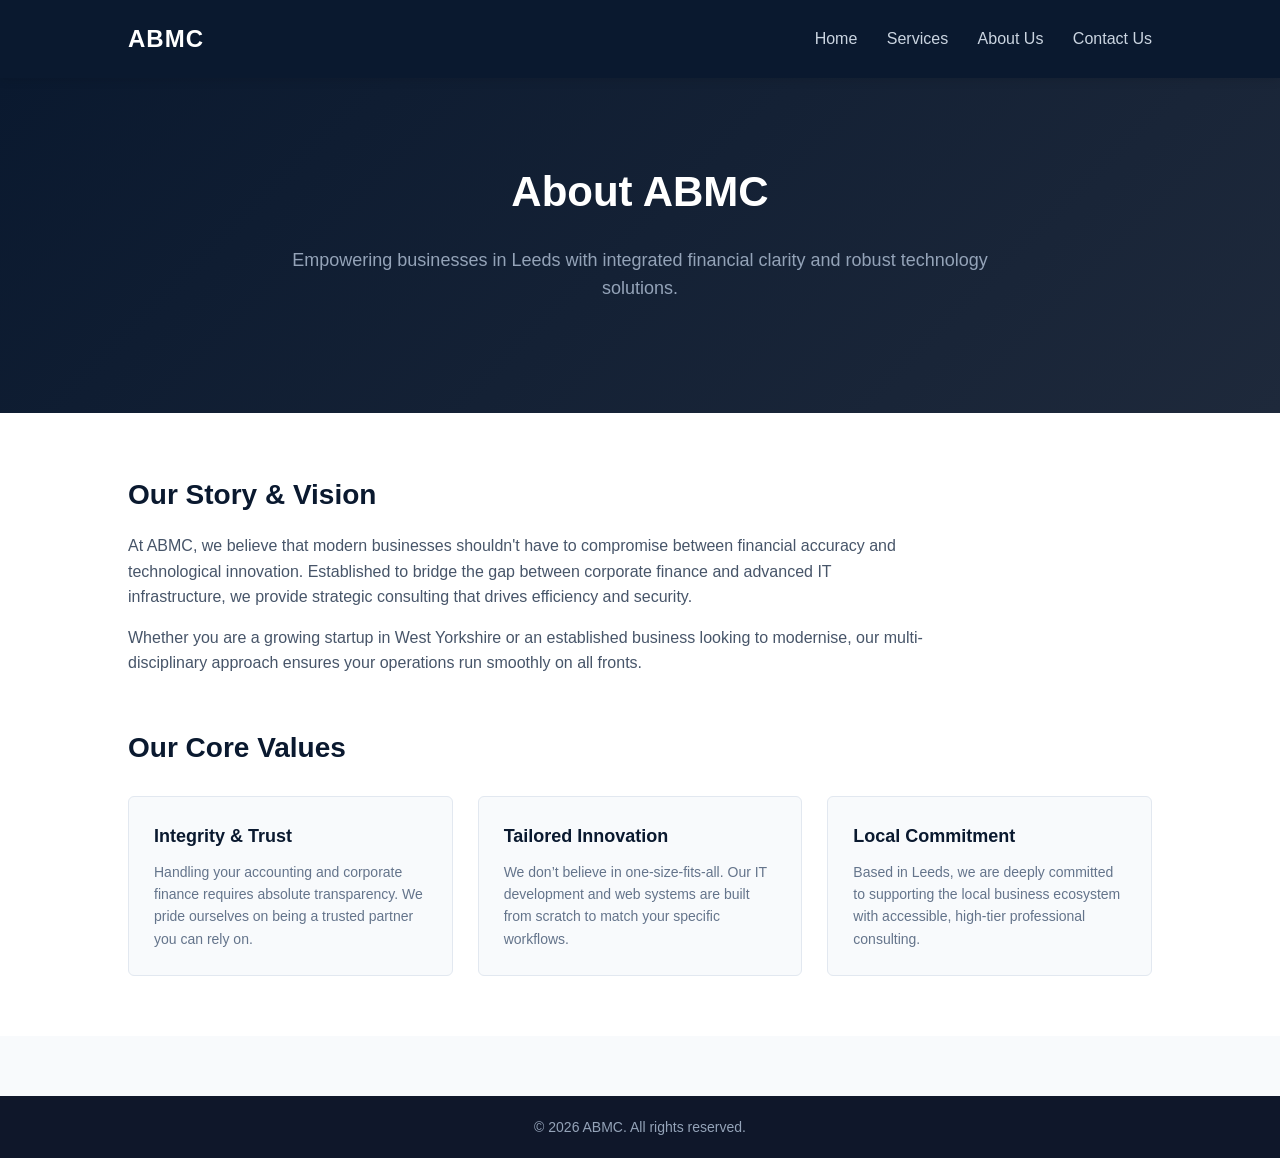
==== apropos.html @ 80e212a8 "Add files via upload" ====
<!DOCTYPE html>
<html lang="en">
<head>
    <meta charset="UTF-8">
    <meta name="viewport" content="width=device-width, initial-scale=1.0">
    <title>About Us - ABMC</title>
    <link rel="stylesheet" href="style.css">
</head>
<body>

    <header>
        <div class="logo">ABMC</div>
        <nav>
            <a href="index.html">Home</a>
            <a href="services.html">Services</a>
            <a href="apropos.html">About Us</a>
            <a href="contact.html">Contact Us</a>
        </nav>
    </header>

    <main>
        <!-- Top Hero Section -->
        <section class="hero">
            <h1>About ABMC</h1>
            <p>Empowering businesses in Leeds with integrated financial clarity and robust technology solutions.</p>
        </section>

        <!-- About Content Section -->
        <section class="about-container">
            
            <div class="about-story">
                <h2>Our Story & Vision</h2>
                <p>At ABMC, we believe that modern businesses shouldn't have to compromise between financial accuracy and technological innovation. Established to bridge the gap between corporate finance and advanced IT infrastructure, we provide strategic consulting that drives efficiency and security.</p>
                <p>Whether you are a growing startup in West Yorkshire or an established business looking to modernise, our multi-disciplinary approach ensures your operations run smoothly on all fronts.</p>
            </div>

            <!-- Core Values Grid -->
            <div class="about-values">
                <h2>Our Core Values</h2>
                <div class="values-grid">
                    
                    <div class="value-card">
                        <h3>Integrity & Trust</h3>
                        <p>Handling your accounting and corporate finance requires absolute transparency. We pride ourselves on being a trusted partner you can rely on.</p>
                    </div>

                    <div class="value-card">
                        <h3>Tailored Innovation</h3>
                        <p>We don’t believe in one-size-fits-all. Our IT development and web systems are built from scratch to match your specific workflows.</p>
                    </div>

                    <div class="value-card">
                        <h3>Local Commitment</h3>
                        <p>Based in Leeds, we are deeply committed to supporting the local business ecosystem with accessible, high-tier professional consulting.</p>
                    </div>

                </div>
            </div>

        </section> 
    </main>

    <footer>
        <p>&copy; 2026 ABMC. All rights reserved.</p>
    </footer>

</body>
</html>
---- style.css ----
/* 1. RESET & GLOBAL STYLES */
* {
    margin: 0;
    padding: 0;
    box-sizing: border-box;
}

body {
    font-family: 'Segoe UI', Tahoma, Geneva, Verdana, sans-serif;
    line-height: 1.6;
    color: #334155; /* Gris ardoise pour le texte */
    background-color: #f8fafc; /* Fond très légèrement grisé, très moderne */
}

/* 2. NAVIGATION HEADER */
header {
    background-color: #0a192f; /* Bleu marine institutionnel */
    padding: 20px 10%;
    display: flex;
    justify-content: space-between;
    align-items: center;
    position: sticky;
    top: 0;
    z-index: 100;
    box-shadow: 0 2px 10px rgba(0, 0, 0, 0.1);
}

header .logo {
    color: #ffffff;
    font-size: 24px;
    font-weight: 700;
    letter-spacing: 1px;
}

header nav a {
    color: #cbd5e1; /* Gris clair */
    text-decoration: none;
    margin-left: 25px;
    font-weight: 500;
    transition: color 0.3s ease;
}

header nav a:hover {
    color: #38bdf8; /* Bleu clair électrique au survol */
}

/* 3. FOOTER GLOBAL */
footer {
    background-color: #0f172a; /* Bleu marine encore plus sombre */
    color: #94a3b8;
    text-align: center;
    padding: 20px;
    font-size: 14px;
    margin-top: 60px;
}

/* 4. HERO SECTIONS */
.hero, .heroindex {
    text-align: center;
    padding: 80px 10%;
    background: linear-gradient(135deg, #0a192f 0%, #1e293b 100%); /* Dégradé bleu marine / ardoise */
    color: #ffffff;
}

.hero h1, .heroindex h1 {
    font-size: 42px;
    font-weight: 700;
    margin-bottom: 20px;
}

.hero p, .heroindex p {
    font-size: 18px;
    color: #94a3b8; /* Gris bleu clair très lisible */
    max-width: 700px;
    margin: 0 auto 30px auto;
}

/* 5. BUTTONS */
.hero-buttons {
    display: flex;
    justify-content: center;
    gap: 20px;
}

.btn-primary, .btn-secondary {
    display: inline-block;
    padding: 12px 30px;
    font-size: 16px;
    font-weight: 600;
    text-decoration: none;
    border-radius: 5px;
    transition: all 0.3s ease;
}

.btn-primary {
    background-color: #38bdf8; /* Bleu clair électrique */
    color: #0a192f;
}

.btn-primary:hover {
    background-color: #7dd3fc;
    transform: translateY(-2px); /* Petit effet de surélèvement au survol */
}

.btn-secondary {
    background-color: transparent;
    color: #ffffff;
    border: 2px solid #ffffff;
}

.btn-secondary:hover {
    background-color: #ffffff;
    color: #0a192f;
    transform: translateY(-2px);
}

/* 8. HOME PAGE SPECIFIC (PITCH SECTION) */
.pitch-container {
    padding: 60px 10%;
    text-align: center;
    background-color: #f8fafc;
}

.pitch-container h2 {
    font-size: 28px;
    color: #0a192f;
    margin-bottom: 15px;
}

.pitch-container > p {
    max-width: 800px;
    margin: 0 auto 40px auto;
    font-size: 16px;
    color: #475569;
}

.pitch-grid {
    display: flex;
    flex-wrap: wrap;
    gap: 30px;
    justify-content: center;
}

.pitch-box {
    background-color: #ffffff;
    padding: 30px;
    border-radius: 8px;
    flex: 1;
    min-width: 280px;
    max-width: 450px;
    box-shadow: 0 4px 6px -1px rgba(0, 0, 0, 0.05);
    border-left: 4px solid #38bdf8; /* Ligne d'accentuation bleu clair */
    text-align: left;
}

.pitch-box h3 {
    color: #0a192f;
    margin-bottom: 10px;
    font-size: 20px;
}

/* 9. ABOUT PAGE SPECIFIC (ABOUT CONTAINER) */
.about-container {
    padding: 60px 10%;
    background-color: #ffffff;
}

.about-story {
    margin-bottom: 50px;
    max-width: 800px;
}

.about-story h2 {
    color: #0a192f;
    font-size: 28px;
    margin-bottom: 15px;
}

.about-story p {
    margin-bottom: 15px;
    color: #475569;
    font-size: 16px;
}

.about-values h2 {
    color: #0a192f;
    font-size: 28px;
    margin-bottom: 25px;
}

.values-grid {
    display: grid;
    grid-template-columns: repeat(auto-fit, minmax(250px, 1fr));
    gap: 25px;
}

.value-card {
    background-color: #f8fafc;
    padding: 25px;
    border-radius: 6px;
    border: 1px solid #e2e8f0;
}

.value-card h3 {
    color: #0a192f;
    margin-bottom: 10px;
    font-size: 18px;
}

.value-card p {
    color: #64748b;
    font-size: 14px;
}
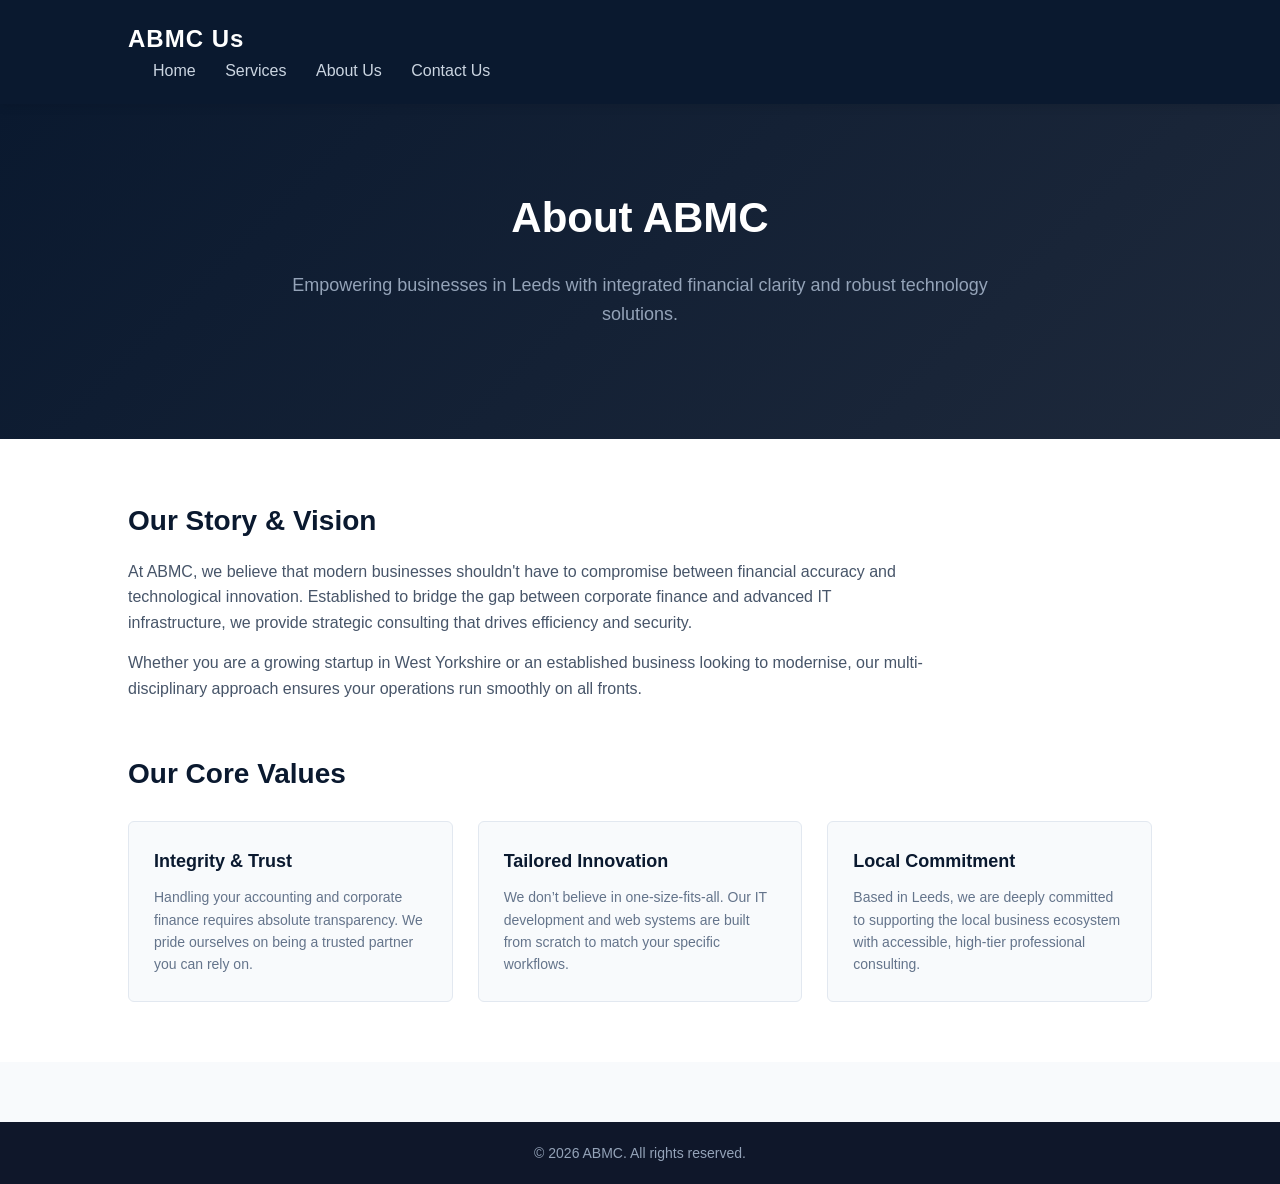
==== commit d2f3ee34: "Add files via upload" ====
--- a/apropos.html
+++ b/apropos.html
@@ -8,14 +8,16 @@
 </head>
 <body>
 
-    <header>
-        <div class="logo">ABMC</div>
-        <nav>
-            <a href="index.html">Home</a>
-            <a href="services.html">Services</a>
-            <a href="apropos.html">About Us</a>
-            <a href="contact.html">Contact Us</a>
-        </nav>
+   <header>
+        <div class="nav-container">
+            <div class="logo">ABMC <span>Us</span></div>
+            <nav class="nav-links">
+                <a href="index.html">Home</a>
+                <a href="services.html">Services</a>
+                <a href="apropos.html">About Us</a>
+                <a href="contact.html">Contact Us</a>
+            </nav>
+        </div>
     </header>
 
     <main>
--- a/style.css
+++ b/style.css
@@ -210,4 +210,62 @@
 .value-card p {
     color: #64748b;
     font-size: 14px;
+}
+/* =========================================================
+   10. MOBILE & RESPONSIVE STYLES
+   ========================================================= */
+
+@media screen and (max-width: 768px) {
+    /* NAVIGATION MOBILE */
+    .nav-container {
+        flex-direction: column !important;
+        align-items: center !important;
+        text-align: center !important;
+        padding: 15px 5% !important;
+    }
+
+    .logo {
+        margin-bottom: 15px !important;
+        position: static !important;
+        font-size: 24px !important;
+    }
+
+    .logo span {
+        position: static !important;
+        font-size: 14px !important;
+        display: block !important;
+        margin-top: 5px !important;
+    }
+
+    .nav-links {
+        display: flex !important;
+        flex-direction: column !important;
+        align-items: center !important;
+        gap: 12px !important;
+        width: 100% !important;
+    }
+
+    /* HERO SECTION MOBILE */
+    .hero {
+        padding: 40px 5% !important;
+        text-align: center !important;
+    }
+
+    .hero h1 {
+        font-size: 28px !important;
+        line-height: 1.3 !important;
+    }
+
+    .hero-buttons {
+        flex-direction: column !important;
+        gap: 15px !important;
+        align-items: center !important;
+        width: 100% !important;
+    }
+    
+    .btn-primary, .btn-secondary {
+        width: 100% !important;
+        max-width: 280px !important;
+        box-sizing: border-box !important;
+    }
 }
